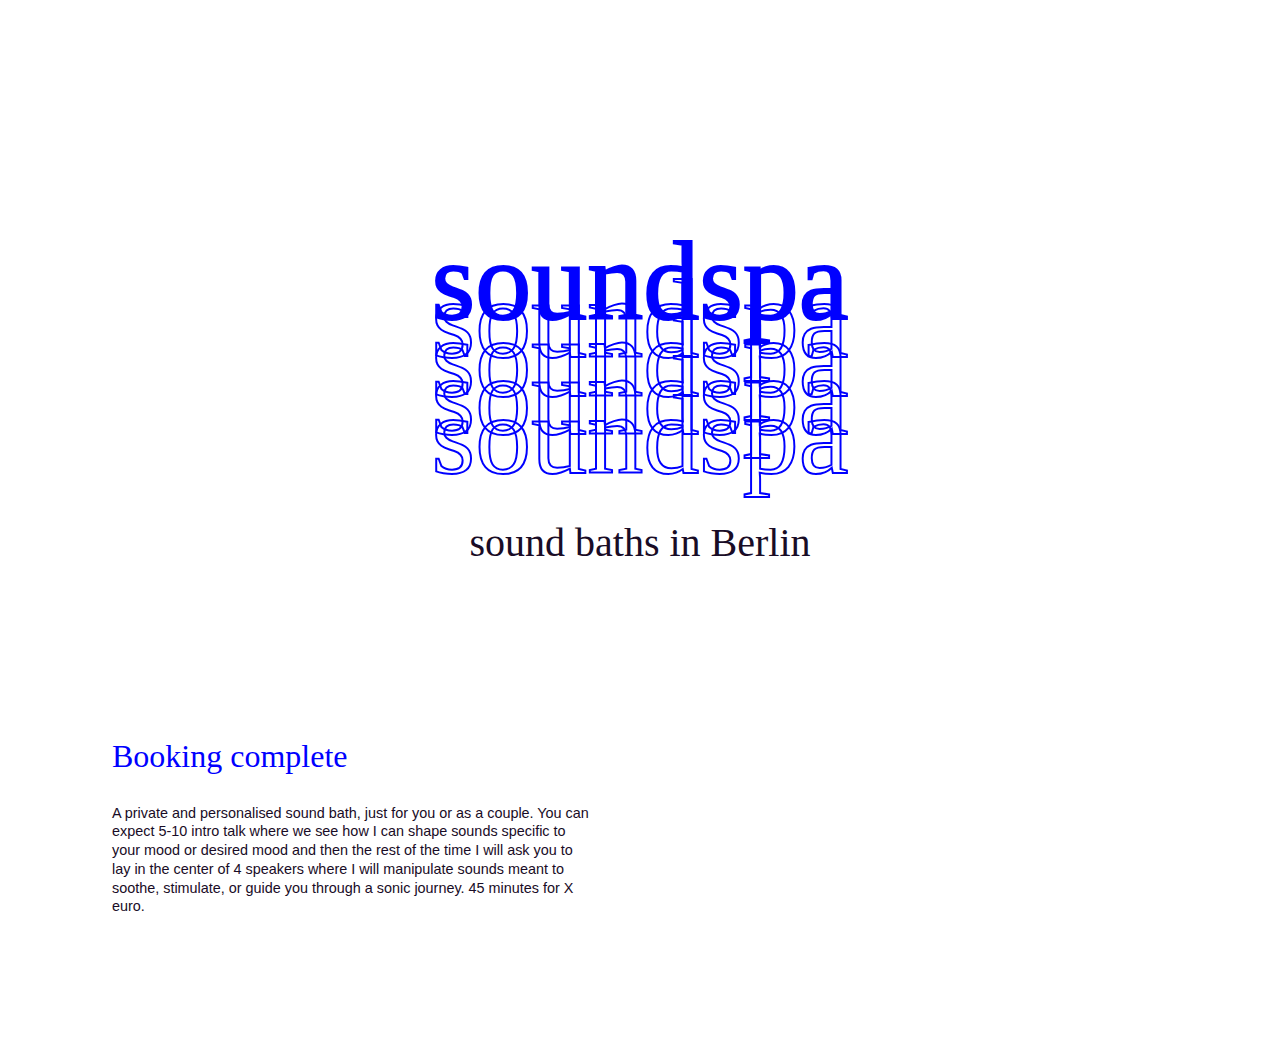
==== booking-complete.html @ a739b38c "init" ====
<!DOCTYPE html>
<html lang="en">
<head>
	<meta charset="utf-8">
	<title>SOUNDSPA Berlin</title>
	<link rel="stylesheet" href="style.css">
</head>

<body id="home">
	<header>
		<h1><span style="z-index:5;">soundspa</span>
			<span style="z-index:4:animation-delay:0.2s">soundspa</span>
			<span style="z-index:3;animation-delay:0.4s">soundspa</span>
			<span style="z-index:2;animation-delay:0.6s">soundspa</span>
			<span style="z-index:1;animation-delay:0.8s">soundspa</span></h1>
		<h2>sound baths in Berlin</h2>
	</header>
     	<section class="what">
		<h3>Booking complete</h3>
		
		<p>A private and personalised sound bath, just for you or as a couple. You can expect 5-10 intro talk where we see how I can shape sounds specific to your mood or desired mood and then the rest of the time I will ask you to lay in the center of 4 speakers where I will manipulate sounds meant to soothe, stimulate, or guide you through a sonic journey. 45 minutes for X euro.</p> 

	</section>

</body>
</html>
---- style.css ----
/*------------------------------------*\
    RESET
\*------------------------------------*/
/* http://meyerweb.com/eric/tools/css/reset/ 
    v2.0b1 | 201101 
    NOTE:WORK IN PROGRESS
    USE WITH CAUTION AND TEST WITH ABANDON */

html,body,div,span,applet,object,iframe, h1,h2,h3,h4,h5,h6,p,blockquote,pre, a,abbr,acronym,address,big,cite,code, del,dfn,em,img,ins,kbd,q,s,samp, small,strike,strong,sub,sup,tt,var, b,u,i,center, dl,dt,dd,ol,ul,li, fieldset,form,label,legend, table,caption,tbody,tfoot,thead,tr,th,td, article,aside,canvas,details,figcaption,figure, footer,header,hgroup,menu,nav,section,summary, time,mark,audio,video{ margin:0; padding:0; border:0; outline:0; font-size:100%; font:inherit; vertical-align:baseline; } /* HTML5 display-role reset for older browsers */ article,aside,details,figcaption,figure, footer,header,hgroup,menu,nav,section{ display:block; } body{ line-height:1; } ol,ul{ list-style:none; } blockquote,q{ quotes:none; } blockquote:before,blockquote:after, q:before,q:after{ content:’’; content:none; }
/* remember to define visible focus styles! 
:focus{
    outline:?????;
} */

/* remember to highlight inserts somehow! */
ins{
    text-decoration:none;
}
del{
    text-decoration:line-through;
}

table{
    border-collapse:collapse;
    border-spacing:0;
}


/*------------------------------------*\
    $MAIN
\*------------------------------------*/
/* GO! */

@font-face {
  font-family: "Agrandir Variable", sans-serif;
  src: url("AgrandirVariable.ttf");
}

:root {
  --accent-colour: blue;
  --accent-light: #9a1412;
  --bg-colour: #FFF;
  --main-font: Agrandir Variable;
}

body {
    font-family: var(--main-font);
    font-size: 12px;
    color: #190C26;
}

header {
    position:relative;
    padding: 25vh 25vw;
    margin: auto;
}

h1 {
    font-size: 7rem;
    text-align: center;
    color: var(--accent-colour);
    -webkit-text-stroke: 2px var(--accent-colour);
    z-index: 2;
    font-stretch: ultra-expanded; 
    font-weight: 400;
}

h1 span {
    position: relative;
}

h1 span:not(:first-child) {
    color: transparent;
    display: block;
    margin-top: -4.6rem;
}

h2 {
   margin-top: 2rem;
   text-align: center;
   font-size: 2.5rem;
   font-variation-settings: "wght" 600, "wdth" 100;
}

header{
}

.header-video {
    padding: 2rem;
    width: calc(100vw - 4rem);
    filter: darken(1);
}

h3 {
    font-size: 2rem;
    font-variation-settings: "wght" 400, "wdth" 50;
    color: var(--accent-colour);
}

h4 {
    font-size: 1.5rem;
    line-height: 3rem;
    font-variation-settings: "wght" 100, "wdth" 200;
    color: var(--accent-light);
}

p {
    font-family: sans-serif;
    font-weight: 300;
    font-size: 0.9rem;
    max-width: 30rem;
    padding: 2rem 0;
    line-height: 1.3;
}

button {
    font-size: 1.5rem;
    line-height: 3rem;
    border: 2px solid var(--accent-light);
    padding: 0.5rem 2rem;
    background: var(--bg-colour);
    font-weight: 800;
    font-stretch: ultra-expanded; 
    color: var(--accent-light);
    font-family: var(--main-font);
    cursor: pointer;
}

button:hover{
    background-color: var(--accent-light);
    color: var(--bg-colour);
}

section {
    padding: 2rem;
    margin-bottom: 4rem;
}

section.what {
    margin-left: 5rem;
    max-width: 35rem;
    margin-top: -5rem;
    background: var(--bg-colour);
    position: relative;
    z-index: 2;
}

section.solo {
    float:right;
    margin-right: 4rem;
}

section.group {
    margin-left: 5rem;
}

section.about {
    float:right;
    text-align: right;
    margin-right: 4rem;
}
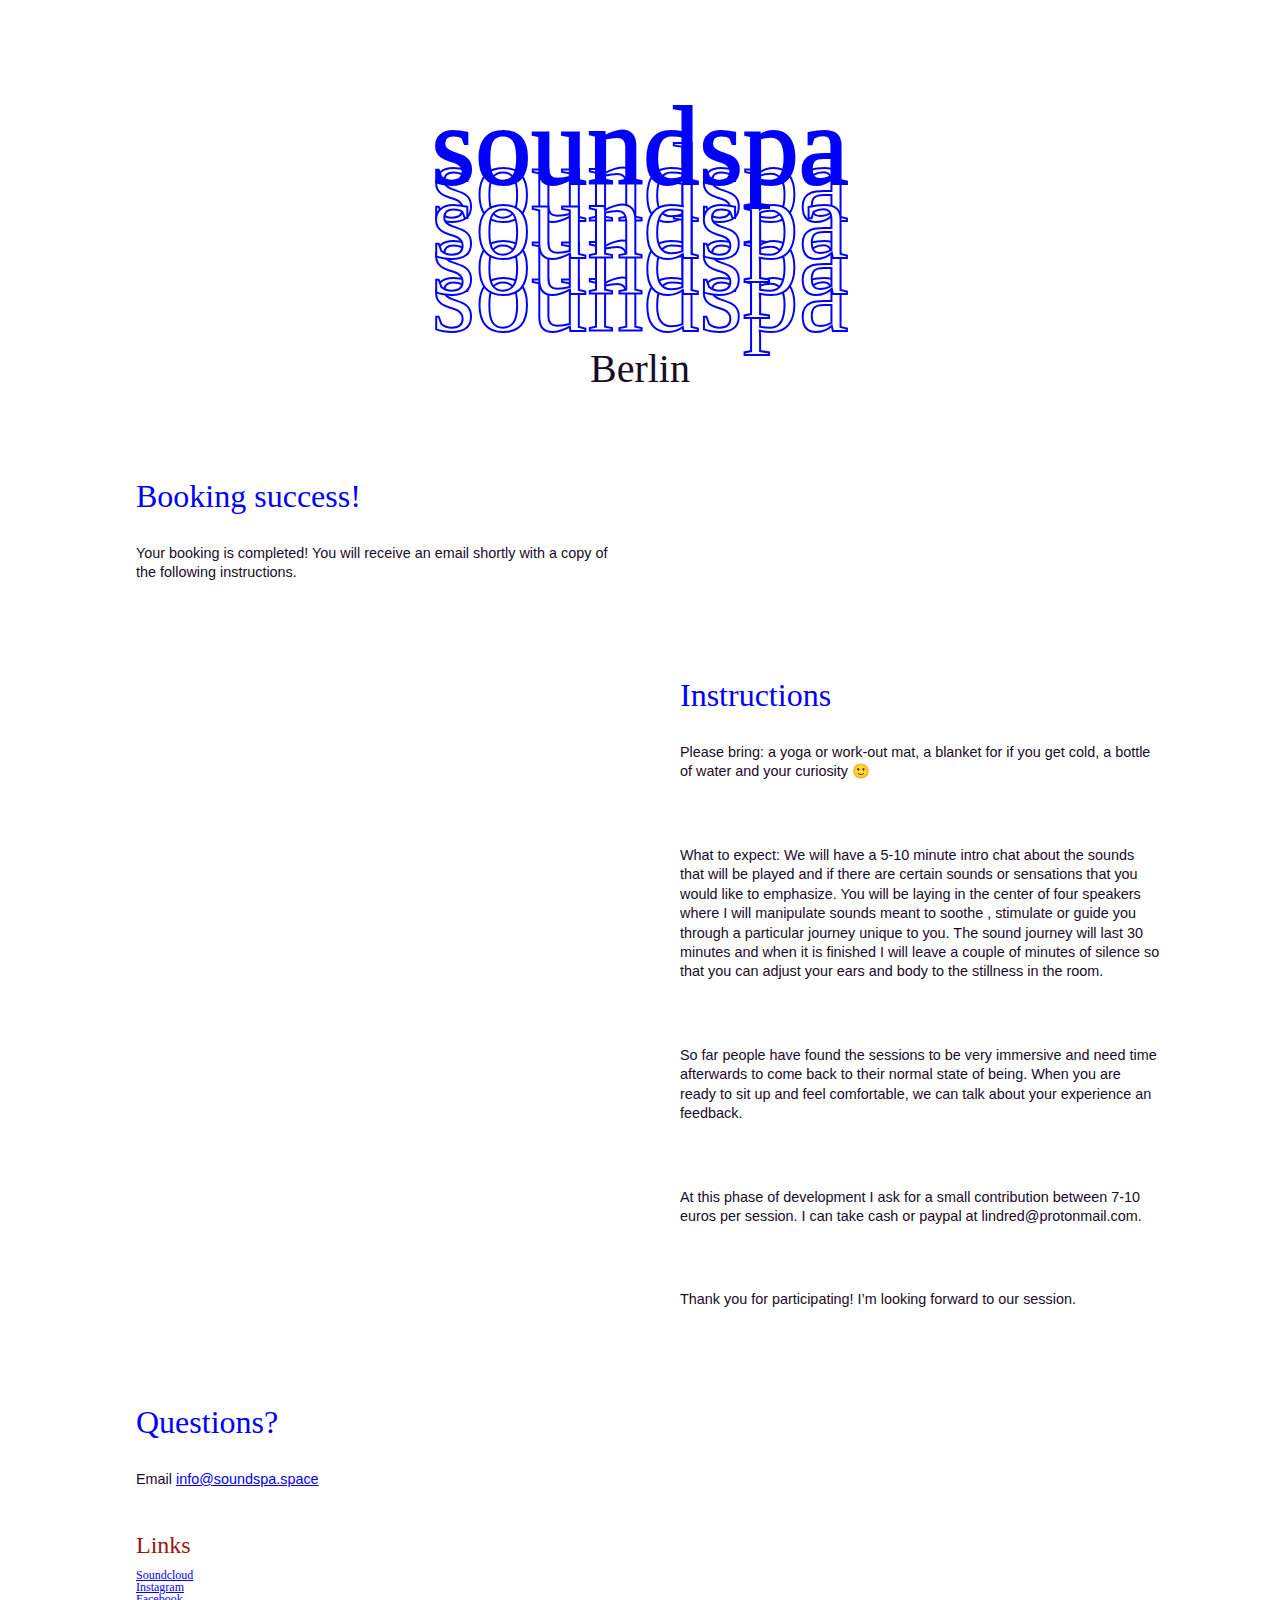
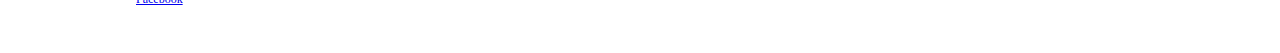
==== commit 56ec5496: "wip" ====
--- a/booking-complete.html
+++ b/booking-complete.html
@@ -1,26 +1,58 @@
 <!DOCTYPE html>
 <html lang="en">
 <head>
-	<meta charset="utf-8">
-	<title>SOUNDSPA Berlin</title>
-	<link rel="stylesheet" href="style.css">
+  <meta charset="utf-8">
+  <title>soundspa Berlin</title>
+  <link rel="stylesheet" href="style.css">
 </head>
 
 <body id="home">
-	<header>
-		<h1><span style="z-index:5;">soundspa</span>
-			<span style="z-index:4:animation-delay:0.2s">soundspa</span>
-			<span style="z-index:3;animation-delay:0.4s">soundspa</span>
-			<span style="z-index:2;animation-delay:0.6s">soundspa</span>
-			<span style="z-index:1;animation-delay:0.8s">soundspa</span></h1>
-		<h2>sound baths in Berlin</h2>
-	</header>
-     	<section class="what">
-		<h3>Booking complete</h3>
-		
-		<p>A private and personalised sound bath, just for you or as a couple. You can expect 5-10 intro talk where we see how I can shape sounds specific to your mood or desired mood and then the rest of the time I will ask you to lay in the center of 4 speakers where I will manipulate sounds meant to soothe, stimulate, or guide you through a sonic journey. 45 minutes for X euro.</p> 
+  <header>
+    <h1><span style="z-index:5;">soundspa</span>
+      <span style="z-index:2:animation-delay:0.2s">soundspa</span>
+      <span style="z-index:3;animation-delay:0.4s">soundspa</span>
+      <span style="z-index:2;animation-delay:0.6s">soundspa</span>
+      <span style="z-index:1;animation-delay:0.8s">soundspa</span></h1>
+    <h2>Berlin</h2>
+  </header>
+  <section class="left">
+    <h3>Booking success!</h3>
+    <p>Your booking is completed! You will receive an email shortly with a copy of the following instructions.</p>
+    
+    </section>
+    
+  <section class="right">
+    
+    <h3>Instructions</h3>
+    
+    <p>Please bring: a yoga or work-out mat, a blanket for if you get cold, a bottle of water and your curiosity 🙂</p>
 
-	</section>
+<p>What to expect: We will have a 5-10 minute intro chat about the sounds that will be played and if there are certain sounds or sensations that you would like to emphasize. You will be laying in the center of four speakers where I will manipulate sounds meant to soothe , stimulate or guide you through a particular journey unique to you. The sound journey will last 30 minutes and when it is finished I will leave a couple of minutes of silence so that you can adjust your ears and body to the stillness in the room.</p>
+
+<p>So far people have found the sessions to be very immersive and need time afterwards to come back to their normal state of being.
+When you are ready to sit up and feel comfortable, we can talk about your experience an feedback.</p>
+
+<p>At this phase of development I ask for a small contribution between 7-10 euros per session. I can take cash or paypal at lindred@protonmail.com.</p>
+
+<p>Thank you for participating! I’m looking forward to our session.</p> 
+
+  </section>
+  
+    <div style="clear:right;"></div>
+
+  
+  <section class="left">
+    <h3>Questions?</h3>
+    <p>Email <a href="mailto:info@soundspa.space">info@soundspa.space</a></p>
+
+    <h4>Links</h4>
+    <ul>
+      <li><a href="https://soundcloud.com/thesoundspa">Soundcloud</a></li>
+      <li><a href="https://www.instagram.com/berlinsoundspa">Instagram</a></li>
+      <li><a href="https://www.facebook.com/berlinsoundspa">Facebook</a></li>
+    </ul>
+  </section>
 
 </body>
 </html>
+
--- a/style.css
+++ b/style.css
@@ -47,16 +47,49 @@
     font-family: var(--main-font);
     font-size: 12px;
     color: #190C26;
+    max-width: 1200px;
+    margin: auto;
 }
 
 header {
-    position:relative;
-    padding: 25vh 25vw;
+    position: relative;
     margin: auto;
+    padding-top: 10vh;
+    height: 70vh;
+    margin-bottom: -20vw;
 }
 
+@media screen and (max-width: 480px) {
+  h1 {
+    font-size:2.5rem;
+    -webkit-text-stroke: 1px var(--accent-colour);
+  }
+  h1 span:not(:first-child) {
+    margin-top: -1.3rem;
+  }
+}
+
+@media screen and (min-width: 480px) {
+  h1 span{
+    font-size: 4rem;
+/*     font-size: calc(47px + (7rem - 47) * ((100vw - 300px) / (1000 - 300))); */
+  }
+  h1 span:not(:first-child) {
+    margin-top: -2.1rem;
+  }
+}
+
+@media screen and (min-width: 1000px) {
+  h1 span{
+    font-size: 7rem;
+  }
+  h1 span:not(:first-child) {
+    margin-top: -4.7rem;
+  }
+}
+
+
 h1 {
-    font-size: 7rem;
     text-align: center;
     color: var(--accent-colour);
     -webkit-text-stroke: 2px var(--accent-colour);
@@ -70,25 +103,15 @@
 }
 
 h1 span:not(:first-child) {
-    color: transparent;
+    color: var(--bg-colour);
     display: block;
-    margin-top: -4.6rem;
 }
 
 h2 {
-   margin-top: 2rem;
+   margin-top: 0rem;
    text-align: center;
    font-size: 2.5rem;
    font-variation-settings: "wght" 600, "wdth" 100;
-}
-
-header{
-}
-
-.header-video {
-    padding: 2rem;
-    width: calc(100vw - 4rem);
-    filter: darken(1);
 }
 
 h3 {
@@ -110,25 +133,28 @@
     font-size: 0.9rem;
     max-width: 30rem;
     padding: 2rem 0;
-    line-height: 1.3;
+    line-height: 1.35;
 }
 
 button {
     font-size: 1.5rem;
     line-height: 3rem;
-    border: 2px solid var(--accent-light);
+    border: 2px solid var(--accent-colour);
     padding: 0.5rem 2rem;
-    background: var(--bg-colour);
+    background: var(--accent-colour);
     font-weight: 800;
     font-stretch: ultra-expanded; 
-    color: var(--accent-light);
+    color: var(--bg-colour);
     font-family: var(--main-font);
     cursor: pointer;
 }
 
 button:hover{
-    background-color: var(--accent-light);
-    color: var(--bg-colour);
+    background-color: var(--bg-colour);
+    color: var(--accent-colour);
+}
+button.appointlet-hack:after {
+    content: "Reserve online"
 }
 
 section {
@@ -136,26 +162,22 @@
     margin-bottom: 4rem;
 }
 
-section.what {
+@media screen and (min-width: 800px) {
+  section {
+    padding: 1rem;
+    margin-bottom: 2rem;
+  }
+  
+  section.left {
     margin-left: 5rem;
-    max-width: 35rem;
-    margin-top: -5rem;
-    background: var(--bg-colour);
-    position: relative;
-    z-index: 2;
-}
+  }
 
-section.solo {
+  section.right {
     float:right;
     margin-right: 4rem;
+  }
+  
+  section.center {
+    text-align: center;
+  }
 }
-
-section.group {
-    margin-left: 5rem;
-}
-
-section.about {
-    float:right;
-    text-align: right;
-    margin-right: 4rem;
-}
